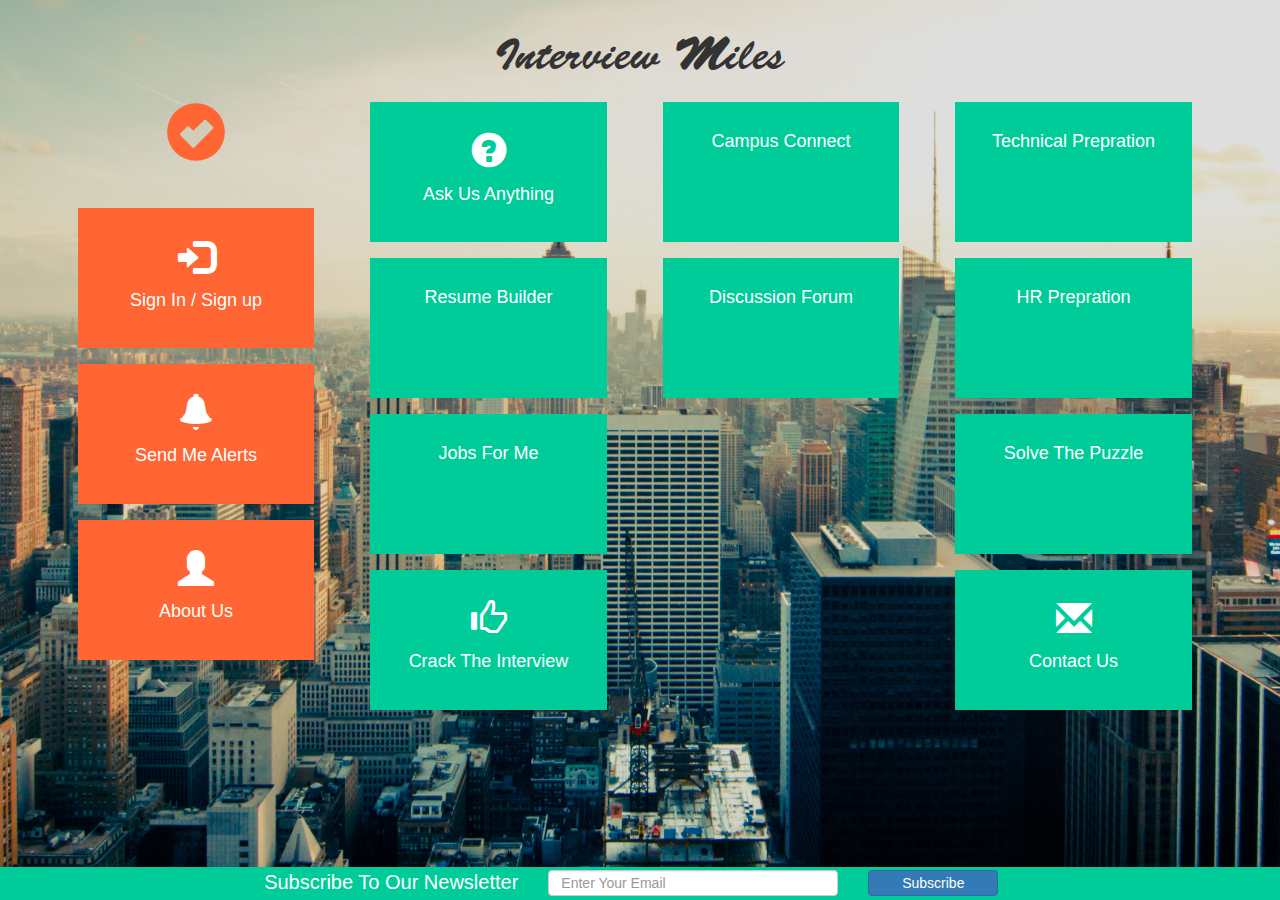
==== index.html @ f39f5734 "Hover Styles Added" ====
<!DOCTYPE html>
<html lang="en">
<head>
  <meta name="viewport" content="width=device-width, initial-scale=1">
  <meta http-equiv="content-type" content="text/html; charset=utf-8">
  <meta http-equiv="content-language" content="en">
  <meta http-equiv="X-UA-Compatible" content="IE=edge">
  <title>Interview Miles</title>
  <meta name="description" content="">
  <meta name="keywords" content="">
  <meta name="copyright" content="">
  <meta name="author" content="">
  <link rel="icon" href="media/images/favicon.ico">
  <!-- HTML5 shim and Respond.js for IE8 support of HTML5 elements and media queries -->
  <!--[if lt IE 9]>
  <script src="https://oss.maxcdn.com/html5shiv/3.7.2/html5shiv.min.js"></script>
  <script src="https://oss.maxcdn.com/respond/1.4.2/respond.min.js"></script>
  <![endif]-->
  <link href="style/interviewMiles.css" rel="stylesheet">
  <link rel="stylesheet" href="style/css/bootstrap.min.css">
  <script src="style/js/jquery.min.js"></script>
  <script src="style/js/bootstrap.min.js"></script>
  <script src="https://use.fonticons.com/1ddea501.js"></script>
</head>
<body>
  <!-- Header | Brand Name -->
  <header>
    <div class="container-fluid text-center">
      <h1 class="bssFont" style="font-size:45px;">
        <b style="font-size:42px;">I</b>nterview <b>M</b>iles
      </h1>
    </div>
  </header>
  <!-- Header | Brand Name | Ends -->

  <!--Body Content -->

  <div class="container">

    <div class="row"  id="parent">
      <div class="col-md-3 col-lg-3 col-sm-12 col-xs-12" >
        <div class="row"  id="parent">

          <div class="col-md-12 col-lg-12 col-sm-12 col-xs-12">
            <div class="transparent_div" class="text-center">
              <center>
                <span class="glyphicon glyphicon-ok-sign" style="color:#FF6633;font-size:60px;"></span>
              </center>
            </div>
          </div>
			<!--Login Zone--->
          <div class="col-md-12 col-lg-12 col-sm-12 col-xs-12 anime" data-toggle="modal" data-target="#loginModal">
            <a href="#" id="link">
              <div class="text-center rapl_box">
                <h1>  <span class="glyphicon glyphicon-log-in" class="anime"></span></h1>
                <h4>Sign In / Sign up</h4>
              </div>
            </a>
          </div>
			<!--Login Zone | ends-->

          <!--Modal For Login/Register Form-->
          <div class="modal fade" id="loginModal" tabindex="-1" role="dialog" aria-labelledby="myModalLabel">
            <div class="modal-dialog" role="document">
              <div class="modal-content">
                <div class="modal-header" style="background:#00CC99;color:#ffffff;border-bottom:0px solid black;font-size:17px;">
                  <button type="button" class="close" data-dismiss="modal" aria-label="Close"><span aria-hidden="true"><span class="glyphicon glyphicon-remove-circle"></span></button>
                  <h4 class="modal-title" id="myModalLabel" style="font-size:19px;"><center>Login</center></h4>
				   <form action="#" method="post">
                  <div class="form-group">
                    <label for="username">Username</label>
                    <div class="input-group">
                      <div class="input-group-addon" style="border:2px solid #FF6633;border-right:0px;">@</div>
                      <input type="text" class="form-control" style="border:2px solid #FF6633;border-left:0px;color:#FF6633;" name="username" id="user_check" autocomplete="off" placeholder="Username"  autofocus required>
                    </div>
                  </div>
                  <div class="form-group">
                    <label for="password">Password</label>
                    <div class="input-group">
                      <div class="input-group-addon" style="border:2px solid #FF6633;border-right:0px;"><span class="glyphicon glyphicon-lock" aria-hidden="true"></span></div>
                      <input type="password" class="form-control" style="border:2px solid #FF6633;border-left:0px;color:#FF6633;" name="password" id="password_check" autocomplete="off" placeholder="Password"  required>
                    </div>
                  </div>
                  <center>
                  <button type="button" class="btn btn-default">Login</button>
					</form><br><br>
					<p class="pull-right" style="font-size:15px;">New User? <a href="" id="link" style="color:#ffffff;" data-toggle="modal"  data-target="#registerModal" data-dismiss="modal" ><b>Register here</b></a></p><br/>
				<hr>
				<h4>Or Login Using</h4>
			
				<h2>
            <a href="#" id="logicofb"><i class="icon icon-facebook-square icon-2x"></i></a>
            <a href="#" id="logicoli"><i class="icon icon-linkedin-square icon-2x"></i></a>
            <a href="#" id="logicogp"><i class="icon icon-google-plus-square icon-2x"></i></a>
			</h2></center>
          
                </div>
                <!--<div class="modal-body">
                ...
              </div>
              <div class="modal-footer">
              <button type="button" class="btn btn-default" data-dismiss="modal">Close</button>
              <button type="button" class="btn btn-primary">Save changes</button>
            </div>-->
          </div>
        </div>
      </div>
      <!--Modal Ends--->
	   <!--Modal For Register Form-->
          <div class="modal fade" id="registerModal" tabindex="-1" role="dialog" aria-labelledby="myModalLabel">
            <div class="modal-dialog" role="document">
              <div class="modal-content">
                <div class="modal-header" style="background:#00CC99;color:#ffffff;border-bottom:0px solid black;font-size:17px;">
                  <button type="button" class="close" data-dismiss="modal" aria-label="Close"><span aria-hidden="true"><span class="glyphicon glyphicon-remove-circle"></span></button>
                  <h4 class="modal-title" id="myModalLabel" style="font-size:19px;"><center>Register On Interview Miles</center></h4>
				  <form action="#" method="post">
				  <div class="form-group">
                    <label for="fullname">Full Name</label>
                    <div class="input-group">
                      <div class="input-group-addon" style="border:2px solid #FF6633;border-right:0px;"><span class="glyphicon glyphicon-user" aria-hidden="true"></span></div>
                      <input type="text" class="form-control" style="border:2px solid #FF6633;border-left:0px;color:#FF6633;" name="fullname" id="fullname_check" autocomplete="off" placeholder="Full Name"  autofocus required>
                    </div>
                  </div>
                  <div class="form-group">
                    <label for="username">Username</label>
                    <div class="input-group">
                      <div class="input-group-addon" style="border:2px solid #FF6633;border-right:0px;">@</div>
                      <input type="text" class="form-control" style="border:2px solid #FF6633;border-left:0px;color:#FF6633;" name="username" id="user_check" autocomplete="off" placeholder="Username">
                    </div>
                  </div>
				  <div class="form-group">
                    <label for="email">Email</label>
                    <div class="input-group">
                      <div class="input-group-addon" style="border:2px solid #FF6633;border-right:0px;"><span class="glyphicon glyphicon-envelope" aria-hidden="true"></span></div>
                      <input type="email" class="form-control" style="border:2px solid #FF6633;border-left:0px;color:#FF6633;" name="email" id="email_check" autocomplete="off" placeholder="email">
                    </div>
                  </div>
				  <div class="form-group">
                    <label for="phone">Phone Number</label>
                    <div class="input-group">
                      <div class="input-group-addon" style="border:2px solid #FF6633;border-right:0px;"><span class="icon icon-phone" aria-hidden="true"></span></div>
                      <input type="text" class="form-control" style="border:2px solid #FF6633;border-left:0px;color:#FF6633;" name="phone" id="phone_check" autocomplete="off" placeholder="Username">
                    </div>
                  </div>
                  <div class="form-group">
                    <label for="password1">New Password</label>
                    <div class="input-group">
                      <div class="input-group-addon" style="border:2px solid #FF6633;border-right:0px;"><span class="glyphicon glyphicon-lock" aria-hidden="true"></span></div>
                      <input type="password" class="form-control" style="border:2px solid #FF6633;border-left:0px;color:#FF6633;" name="passwor1" id="password_check1" autocomplete="off" placeholder="New Password"  required>
                    </div>
                  </div>
				  <div class="form-group">
                    <label for="password2">Repeat New Password</label>
                    <div class="input-group">
                      <div class="input-group-addon" style="border:2px solid #FF6633;border-right:0px;"><span class="glyphicon glyphicon-lock" aria-hidden="true"></span></div>
                      <input type="password" class="form-control" style="border:2px solid #FF6633;border-left:0px;color:#FF6633;" name="password2" id="password_check2" autocomplete="off" placeholder="Reenter Password"  required>
                    </div>
                  </div>
                  <center>
                  <button type="button" class="btn btn-default">Register</button>
					</form><br><br>
					<p class="pull-right" style="font-size:15px;">Already Registered? <a href="" id="link" style="color:#ffffff;" data-toggle="modal" data-target="#loginModal" data-dismiss="modal"><b>Login here</b></a></p><br/>
				<hr>
				<h4>Or Register Using</h4>
			
				<h2>
            <a href="#" id="logicofb"><i class="icon icon-facebook-square icon-2x"></i></a>
            <a href="#" id="logicoli"><i class="icon icon-linkedin-square icon-2x"></i></a>
            <a href="#" id="logicogp"><i class="icon icon-google-plus-square icon-2x"></i></a>
			</h2></center>
          
                </div>
                <!--<div class="modal-body">
                ...
              </div>
              <div class="modal-footer">
              <button type="button" class="btn btn-default" data-dismiss="modal">Close</button>
              <button type="button" class="btn btn-primary">Save changes</button>
            </div>-->
          </div>
        </div>
      </div>
      <!--Modal Ends--->

      <div class="col-md-12 col-lg-12 col-sm-12 col-xs-12 anime">
        <a href="#" id="link">
          <div class="text-center rapl_box dataHolder">
            <h1>  <span class="glyphicon glyphicon-bell"></span></h1>
            <h4>Send Me Alerts</h4>
			<div class="show">
			Description About Send Me Alerts Here
			</div>
          </div>
        </a>
      </div>


      <div class="col-md-12 col-lg-12 col-sm-12 col-xs-12">
        <a href="#"  id="link">
          <div class="text-center rapl_box anime dataHolder">
            <h1>  <span class="glyphicon glyphicon-user"></span></h1>
            <h4>About Us</h4>
			<div class="show">
				Details Here
			</div>
          </div>
        </a>
      </div>

    </div>
  </div>


  <div class="col-md-3 col-lg-3 col-sm-12 col-xs-12">
    <div class="row"  id="parent">
      <div class="col-md-12 col-lg-12 col-sm-12 col-xs-12 anime">
        <a href="#" id="link">
          <div class="text-center rapl_box_new dataHolder">
            <h1>  <span class="glyphicon glyphicon-question-sign"></span></h1>
            <h4>Ask Us Anything</h4>
			<div class="show">Details here</div>
          </div>
        </a>
      </div>

      <div class="col-md-12 col-lg-12 col-sm-12 col-xs-12">
        <a href="#" id="link">
          <div class="text-center rapl_box_new anime dataHolder">
            <h1>  <span class="icon icon-newspaper-o"></span></h1>
            <h4>Resume Builder</h4>
						<div class="show">Details here</div>

          </div>
        </a>
      </div>
      <div class="col-md-12 col-lg-12 col-sm-12 col-xs-12 anime">
        <a href="#" id="link">
          <div class="text-center rapl_box_new dataHolder">
            <h1>  <span class="icon icon-lightbulb-o"></span></h1>
            <h4>Jobs For Me</h4>
						<div class="show">Details here</div>

          </div>
        </a>
      </div>
      <div class="col-md-12 col-lg-12 col-sm-12 col-xs-12 anime">
        <a href="#" id="link">
          <div class="text-center rapl_box_new dataHolder">
            <h1>  <span class="glyphicon glyphicon-thumbs-up"></span></h1>
            <h4>Crack The Interview</h4>
						<div class="show">Details here</div>

          </div>
        </a>
      </div>

    </div>

  </div>
  <div class="col-md-3 col-lg-3 col-sm-12 col-xs-12">
    <div class="row"  id="parent">
      <div class="col-md-12 col-lg-12 col-sm-12 col-xs-12">
        <a href="#" id="link">
          <div class="text-center rapl_box_new anime dataHolder">
            <h1>  <span class="icon icon-university"></span></h1>
            <h4>Campus Connect</h4>
						<div class="show">Details here</div>

          </div>
        </a>
      </div>

      <div class="col-md-12 col-lg-12 col-sm-12 col-xs-12">
        <a href="#" id="link">
          <div class="text-center rapl_box_new anime dataHolder">
            <h1>  <span class="icon icon-users"></span></h1>
            <h4>Discussion Forum</h4>
						<div class="show">Details here</div>

          </div>
        </a>
      </div>


    </div>

  </div>
  <div class="col-md-3 col-lg-3 col-sm-12 col-xs-12">
    <div class="row"  id="parent">
      <div class="col-md-12 col-lg-12 col-sm-12 col-xs-12">
        <a href="#" id="link">
          <div class="text-center rapl_box_new anime dataHolder">
            <h1>  <span class="icon icon-info"></span></h1>
            <h4>Technical Prepration</h4>
						<div class="show">Details here</div>

          </div>
        </a>
      </div>

      <div class="col-md-12 col-lg-12 col-sm-12 col-xs-12">
        <a href="#" id="link">
          <div class="text-center rapl_box_new anime dataHolder">
            <h1>  <span class="icon icon-info-circle"></span></h1>
            <h4>HR Prepration</h4>
						<div class="show">Details here</div>

          </div>
        </a>
      </div>
      <div class="col-md-12 col-lg-12 col-sm-12 col-xs-12">
        <a href="#" id="link">
          <div class="text-center rapl_box_new anime dataHolder">
            <h1>  <span class="icon icon-puzzle-piece"></span></h1>
            <h4>Solve The Puzzle</h4>
						<div class="show">Details here</div>

          </div>
        </a>
      </div>
      <div class="col-md-12 col-lg-12 col-sm-12 col-xs-12">
        <a href="#" id="link">
          <div class="text-center rapl_box_new anime dataHolder">
            <h1>  <span class="glyphicon glyphicon-envelope"></span></h1>
            <h4>Contact Us</h4>
						<div class="show">Details here</div>

          </div>
        </a>
      </div>

    </div>


  </div>
</div>
</div>

<!--Body Content | Ends -->

<!--Footer Content -->
<footer>





</footer>
<!--Footer Content | Ends -->

<!-- Newsletter Subscription Zone-->
<nav class="navbar navbar-fixed-bottom hidden-xs hidden-sm" style="color:#ffffff;height:33px;min-height:33px;background:#00CC99;">
  <div class="container-fluid" >
    <div class="row">
      <div class="col-lg-2 col-md-2"></div>
      <div class="col-lg-3 col-md-3 text-right" style="font-size:20px;">Subscribe To Our Newsletter</div>
      <div class="col-lg-3 col-md-3 text-left">
        <form action="#" method="post">
          <input type="email" id="email_subscribe" style="height:26px;margin-top:2px;" name="email_subscribe" class="form-control" placeholder="Enter Your Email" required>

        </div>
        <div class="col-lg-3 col-md-3">
          <input class="btn btn-primary" style="height:26px;width:130px;padding:2px 5px 5px 5px;margin-top:2px;" type="submit" id="" value="Subscribe">
        </form>
		    
      </div>
            <a href="#" id="logicogp" class="pull-right" style="margin-left:5px;margin-right:15px;"><i class="icon icon-google-plus-square icon-2x"></i></a>
			<a href="#" id="logicoli" class="pull-right" style="margin-left:5px;margin-right:5px;"><i class="icon icon-linkedin-square icon-2x"></i></a>
			<a href="#" id="logicofb" class="pull-right" style="margin-left:5px;margin-right:5px;"><i class="icon icon-facebook-square icon-2x"></i></a>



    </div>
	
  </div>
</nav>

<!--Newsletter Subscription Zone|  Ends-->


</body>
</html>
---- style/interviewMiles.css ----
body {
  padding-top: 15px;
  background: url('../media/images/bg.jpg') no-repeat center center fixed;
  -webkit-background-size: cover;
  -moz-background-size: cover;
  -o-background-size: cover;
  background-size: cover;
  font-family:calibri;
}
#parent > div{
  -webkit-transition:0.5s;
  transition:0.5s;
}

/* fade ALL out on parent hover */
#parent:hover > div{
  opacity:0.6;
}

/* fade ONE in on hover */
#parent > div:hover{
   opacity:1;
}
.transparent_div
{
  background:transparent;
  width:90%;
  height:90px;
  margin:3%;
}
@font-face {
    font-family: "BrushScriptStd";
	src: url('BrushScriptStd.eot');
    src: url('BrushScriptStd.eot?#iefix')
             format('embedded-opentype'),
         url('BrushScriptStd.woff') format('woff'),
         url('BrushScriptStd.ttf') format('truetype');
}
.bssFont {
    font-family: "BrushScriptStd", Verdana, Tahoma;
}

.rapl_box{
  padding:10px 0px 0px 0px;
  background:#FF6633;
  width:90%;
  height:140px;
  margin:3%;
  color:#ffffff;
  
}
.rapl_box_new{
  padding:10px 0px 0px 0px;
  background:#00CC99;
  width:90%;
  height:140px;
  margin:3%;
  color:#ffffff;

}
#link{
  text-decoration:none;
}
.anime span
{
	-webkit-transition-timing-function: ease-in;
	-webkit-transition: width 1s, height 1s, -webkit-transform 2s; /* Safari */
    transition: width 1s, height 1s, transform 1s;
	-webkit-transition-duration: 3s;
	-moz-transition-duration: 3s;	/* Safari */
    transition-duration: 3s;
	transition: font 0.6s ease
}
.anime:hover span{
	
	font-size:40px;
}
#logicofb{
color:#ffffff;
}
					#logicofb:hover{
					color:#3a5795;
					}
					#logicoli{
					color:#ffffff;
					}
					#logicoli:hover{
					color:#007bb6;
					}
					#logicogp{
					color:#ffffff;
					}
					#logicogp:hover{
					color:#dd4b39;
					}
					
.dataHolder
{
  position:relative;
  overflow: hidden;

}
.show
{
    position: absolute;
    top: 100%;
    height:100%;
    width:100%;
    color:#000;
    text-indent:5px;
    background:rgba(255,255,255,.5);
    transition: all 0.5s ease;
}

.dataHolder:hover > .show{
    top: 0%;
}
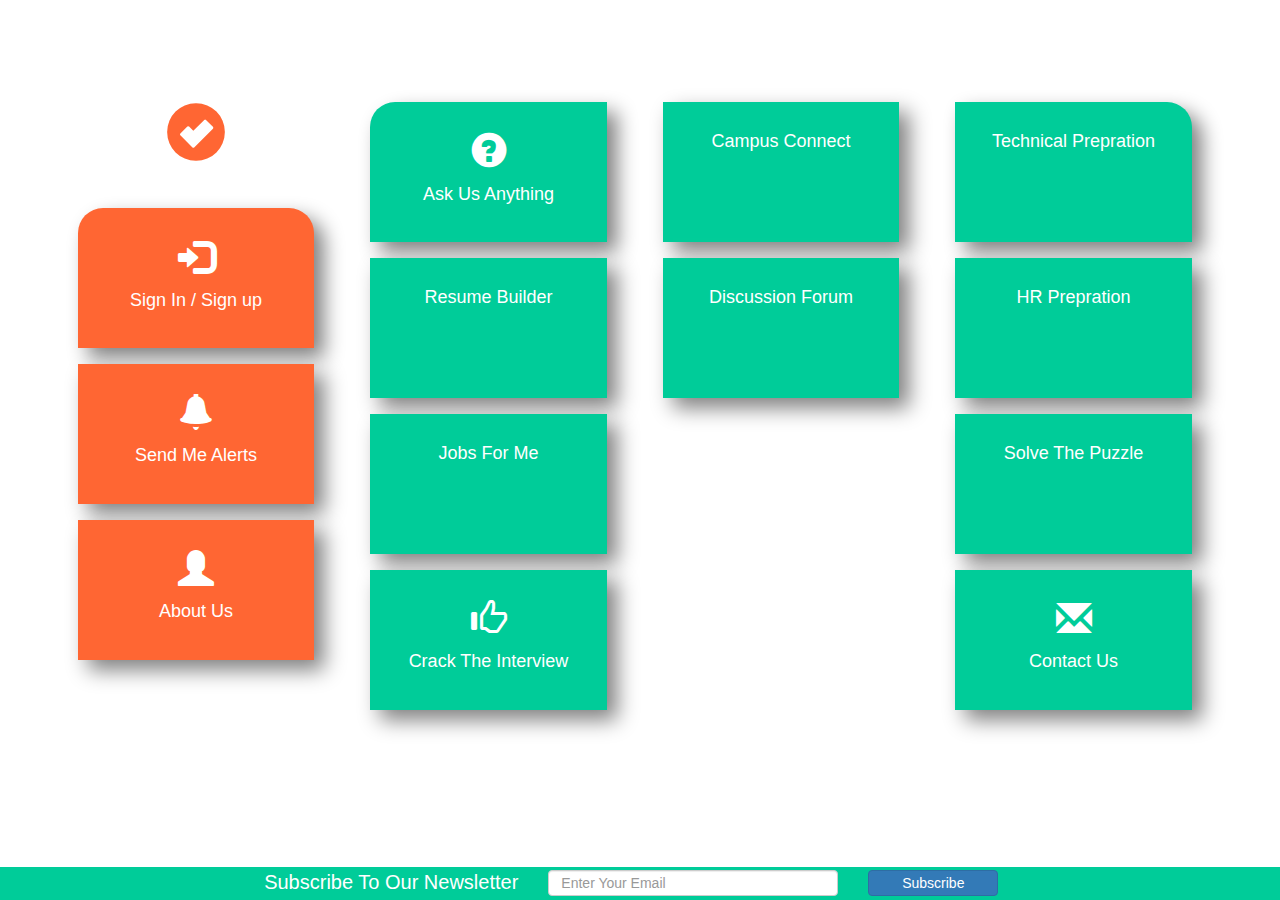
==== commit e26b85c6: "Hover Enlarge Effect Added And Shading And Curves Made" ====
--- a/index.html
+++ b/index.html
@@ -26,8 +26,8 @@
   <!-- Header | Brand Name -->
   <header>
     <div class="container-fluid text-center">
-      <h1 class="bssFont" style="font-size:45px;">
-        <b style="font-size:42px;">I</b>nterview <b>M</b>iles
+      <h1 class="bssFont" style="font-size:45px;color:#ffffff;">
+        <b style="font-size:45px;">I</b>nterview <b>M</b>iles
       </h1>
     </div>
   </header>
@@ -48,16 +48,16 @@
               </center>
             </div>
           </div>
-			<!--Login Zone--->
+          <!--Login Zone--->
           <div class="col-md-12 col-lg-12 col-sm-12 col-xs-12 anime" data-toggle="modal" data-target="#loginModal">
             <a href="#" id="link">
-              <div class="text-center rapl_box">
+              <div class="text-center rapl_box" style="border-top-left-radius:25px;border-top-right-radius:25px;">
                 <h1>  <span class="glyphicon glyphicon-log-in" class="anime"></span></h1>
                 <h4>Sign In / Sign up</h4>
               </div>
             </a>
           </div>
-			<!--Login Zone | ends-->
+          <!--Login Zone | ends-->
 
           <!--Modal For Login/Register Form-->
           <div class="modal fade" id="loginModal" tabindex="-1" role="dialog" aria-labelledby="myModalLabel">
@@ -66,34 +66,109 @@
                 <div class="modal-header" style="background:#00CC99;color:#ffffff;border-bottom:0px solid black;font-size:17px;">
                   <button type="button" class="close" data-dismiss="modal" aria-label="Close"><span aria-hidden="true"><span class="glyphicon glyphicon-remove-circle"></span></button>
                   <h4 class="modal-title" id="myModalLabel" style="font-size:19px;"><center>Login</center></h4>
-				   <form action="#" method="post">
+                  <form action="#" method="post">
+                    <div class="form-group">
+                      <label for="username">Username</label>
+                      <div class="input-group">
+                        <div class="input-group-addon" style="border:2px solid #FF6633;border-right:0px;">@</div>
+                           <input type="text" class="form-control" style="border:2px solid #FF6633;border-left:0px;color:#FF6633;" name="username" id="user_check" autocomplete="off" placeholder="Username"  autofocus required>
+                      </div>
+                    </div>
+                    <div class="form-group">
+                      <label for="password">Password</label>
+                      <div class="input-group">
+                        <div class="input-group-addon" style="border:2px solid #FF6633;border-right:0px;"><span class="glyphicon glyphicon-lock" aria-hidden="true"></span></div>
+                        <input type="password" class="form-control" style="border:2px solid #FF6633;border-left:0px;color:#FF6633;" name="password" id="password_check" autocomplete="off" placeholder="Password"  required>
+                      </div>
+                    </div>
+                    <center>
+                      <button type="button" class="btn btn-default">Login</button>
+                    </form><br><br>
+                    <p class="pull-right" style="font-size:15px;">New User? <a href="" id="link" style="color:#ffffff;" data-toggle="modal"  data-target="#registerModal" data-dismiss="modal" ><b>Register here</b></a></p><br/>
+                    <hr>
+                    <h4>Or Login Using</h4>
+
+                    <h2>
+                      <a href="#" id="logicofb"><i class="icon icon-facebook-square icon-2x"></i></a>
+                      <a href="#" id="logicoli"><i class="icon icon-linkedin-square icon-2x"></i></a>
+                      <a href="#" id="logicogp"><i class="icon icon-google-plus-square icon-2x"></i></a>
+                    </h2></center>
+
+                  </div>
+                  <!--<div class="modal-body">
+                  ...
+                </div>
+                <div class="modal-footer">
+                <button type="button" class="btn btn-default" data-dismiss="modal">Close</button>
+                <button type="button" class="btn btn-primary">Save changes</button>
+              </div>-->
+            </div>
+          </div>
+        </div>
+        <!--Modal Ends--->
+        <!--Modal For Register Form-->
+        <div class="modal fade" id="registerModal" tabindex="-1" role="dialog" aria-labelledby="myModalLabel">
+          <div class="modal-dialog" role="document">
+            <div class="modal-content">
+              <div class="modal-header" style="background:#00CC99;color:#ffffff;border-bottom:0px solid black;font-size:17px;">
+                <button type="button" class="close" data-dismiss="modal" aria-label="Close"><span aria-hidden="true"><span class="glyphicon glyphicon-remove-circle"></span></button>
+                <h4 class="modal-title" id="myModalLabel" style="font-size:19px;"><center>Register On Interview Miles</center></h4>
+                <form action="#" method="post">
+                  <div class="form-group">
+                    <label for="fullname">Full Name</label>
+                    <div class="input-group">
+                      <div class="input-group-addon" style="border:2px solid #FF6633;border-right:0px;"><span class="glyphicon glyphicon-user" aria-hidden="true"></span></div>
+                      <input type="text" class="form-control" style="border:2px solid #FF6633;border-left:0px;color:#FF6633;" name="fullname" id="fullname_check" autocomplete="off" placeholder="Full Name"  autofocus required>
+                    </div>
+                  </div>
                   <div class="form-group">
                     <label for="username">Username</label>
                     <div class="input-group">
                       <div class="input-group-addon" style="border:2px solid #FF6633;border-right:0px;">@</div>
-                      <input type="text" class="form-control" style="border:2px solid #FF6633;border-left:0px;color:#FF6633;" name="username" id="user_check" autocomplete="off" placeholder="Username"  autofocus required>
-                    </div>
-                  </div>
-                  <div class="form-group">
-                    <label for="password">Password</label>
+                      <input type="text" class="form-control" style="border:2px solid #FF6633;border-left:0px;color:#FF6633;" name="username" id="user_check" autocomplete="off" placeholder="Username">
+                    </div>
+                  </div>
+                  <div class="form-group">
+                    <label for="email">Email</label>
+                    <div class="input-group">
+                      <div class="input-group-addon" style="border:2px solid #FF6633;border-right:0px;"><span class="glyphicon glyphicon-envelope" aria-hidden="true"></span></div>
+                      <input type="email" class="form-control" style="border:2px solid #FF6633;border-left:0px;color:#FF6633;" name="email" id="email_check" autocomplete="off" placeholder="email">
+                    </div>
+                  </div>
+                  <div class="form-group">
+                    <label for="phone">Phone Number</label>
+                    <div class="input-group">
+                      <div class="input-group-addon" style="border:2px solid #FF6633;border-right:0px;"><span class="icon icon-phone" aria-hidden="true"></span></div>
+                      <input type="text" class="form-control" style="border:2px solid #FF6633;border-left:0px;color:#FF6633;" name="phone" id="phone_check" autocomplete="off" placeholder="Username">
+                    </div>
+                  </div>
+                  <div class="form-group">
+                    <label for="password1">New Password</label>
                     <div class="input-group">
                       <div class="input-group-addon" style="border:2px solid #FF6633;border-right:0px;"><span class="glyphicon glyphicon-lock" aria-hidden="true"></span></div>
-                      <input type="password" class="form-control" style="border:2px solid #FF6633;border-left:0px;color:#FF6633;" name="password" id="password_check" autocomplete="off" placeholder="Password"  required>
+                      <input type="password" class="form-control" style="border:2px solid #FF6633;border-left:0px;color:#FF6633;" name="passwor1" id="password_check1" autocomplete="off" placeholder="New Password"  required>
+                    </div>
+                  </div>
+                  <div class="form-group">
+                    <label for="password2">Repeat New Password</label>
+                    <div class="input-group">
+                      <div class="input-group-addon" style="border:2px solid #FF6633;border-right:0px;"><span class="glyphicon glyphicon-lock" aria-hidden="true"></span></div>
+                      <input type="password" class="form-control" style="border:2px solid #FF6633;border-left:0px;color:#FF6633;" name="password2" id="password_check2" autocomplete="off" placeholder="Reenter Password"  required>
                     </div>
                   </div>
                   <center>
-                  <button type="button" class="btn btn-default">Login</button>
-					</form><br><br>
-					<p class="pull-right" style="font-size:15px;">New User? <a href="" id="link" style="color:#ffffff;" data-toggle="modal"  data-target="#registerModal" data-dismiss="modal" ><b>Register here</b></a></p><br/>
-				<hr>
-				<h4>Or Login Using</h4>
-			
-				<h2>
-            <a href="#" id="logicofb"><i class="icon icon-facebook-square icon-2x"></i></a>
-            <a href="#" id="logicoli"><i class="icon icon-linkedin-square icon-2x"></i></a>
-            <a href="#" id="logicogp"><i class="icon icon-google-plus-square icon-2x"></i></a>
-			</h2></center>
-          
+                    <button type="button" class="btn btn-default">Register</button>
+                  </form><br><br>
+                  <p class="pull-right" style="font-size:15px;">Already Registered? <a href="" id="link" style="color:#ffffff;" data-toggle="modal" data-target="#loginModal" data-dismiss="modal"><b>Login here</b></a></p><br/>
+                  <hr>
+                  <h4>Or Register Using</h4>
+
+                  <h2>
+                    <a href="#" id="logicofb"><i class="icon icon-facebook-square icon-2x"></i></a>
+                    <a href="#" id="logicoli"><i class="icon icon-linkedin-square icon-2x"></i></a>
+                    <a href="#" id="logicogp"><i class="icon icon-google-plus-square icon-2x"></i></a>
+                  </h2></center>
+
                 </div>
                 <!--<div class="modal-body">
                 ...
@@ -106,90 +181,13 @@
         </div>
       </div>
       <!--Modal Ends--->
-	   <!--Modal For Register Form-->
-          <div class="modal fade" id="registerModal" tabindex="-1" role="dialog" aria-labelledby="myModalLabel">
-            <div class="modal-dialog" role="document">
-              <div class="modal-content">
-                <div class="modal-header" style="background:#00CC99;color:#ffffff;border-bottom:0px solid black;font-size:17px;">
-                  <button type="button" class="close" data-dismiss="modal" aria-label="Close"><span aria-hidden="true"><span class="glyphicon glyphicon-remove-circle"></span></button>
-                  <h4 class="modal-title" id="myModalLabel" style="font-size:19px;"><center>Register On Interview Miles</center></h4>
-				  <form action="#" method="post">
-				  <div class="form-group">
-                    <label for="fullname">Full Name</label>
-                    <div class="input-group">
-                      <div class="input-group-addon" style="border:2px solid #FF6633;border-right:0px;"><span class="glyphicon glyphicon-user" aria-hidden="true"></span></div>
-                      <input type="text" class="form-control" style="border:2px solid #FF6633;border-left:0px;color:#FF6633;" name="fullname" id="fullname_check" autocomplete="off" placeholder="Full Name"  autofocus required>
-                    </div>
-                  </div>
-                  <div class="form-group">
-                    <label for="username">Username</label>
-                    <div class="input-group">
-                      <div class="input-group-addon" style="border:2px solid #FF6633;border-right:0px;">@</div>
-                      <input type="text" class="form-control" style="border:2px solid #FF6633;border-left:0px;color:#FF6633;" name="username" id="user_check" autocomplete="off" placeholder="Username">
-                    </div>
-                  </div>
-				  <div class="form-group">
-                    <label for="email">Email</label>
-                    <div class="input-group">
-                      <div class="input-group-addon" style="border:2px solid #FF6633;border-right:0px;"><span class="glyphicon glyphicon-envelope" aria-hidden="true"></span></div>
-                      <input type="email" class="form-control" style="border:2px solid #FF6633;border-left:0px;color:#FF6633;" name="email" id="email_check" autocomplete="off" placeholder="email">
-                    </div>
-                  </div>
-				  <div class="form-group">
-                    <label for="phone">Phone Number</label>
-                    <div class="input-group">
-                      <div class="input-group-addon" style="border:2px solid #FF6633;border-right:0px;"><span class="icon icon-phone" aria-hidden="true"></span></div>
-                      <input type="text" class="form-control" style="border:2px solid #FF6633;border-left:0px;color:#FF6633;" name="phone" id="phone_check" autocomplete="off" placeholder="Username">
-                    </div>
-                  </div>
-                  <div class="form-group">
-                    <label for="password1">New Password</label>
-                    <div class="input-group">
-                      <div class="input-group-addon" style="border:2px solid #FF6633;border-right:0px;"><span class="glyphicon glyphicon-lock" aria-hidden="true"></span></div>
-                      <input type="password" class="form-control" style="border:2px solid #FF6633;border-left:0px;color:#FF6633;" name="passwor1" id="password_check1" autocomplete="off" placeholder="New Password"  required>
-                    </div>
-                  </div>
-				  <div class="form-group">
-                    <label for="password2">Repeat New Password</label>
-                    <div class="input-group">
-                      <div class="input-group-addon" style="border:2px solid #FF6633;border-right:0px;"><span class="glyphicon glyphicon-lock" aria-hidden="true"></span></div>
-                      <input type="password" class="form-control" style="border:2px solid #FF6633;border-left:0px;color:#FF6633;" name="password2" id="password_check2" autocomplete="off" placeholder="Reenter Password"  required>
-                    </div>
-                  </div>
-                  <center>
-                  <button type="button" class="btn btn-default">Register</button>
-					</form><br><br>
-					<p class="pull-right" style="font-size:15px;">Already Registered? <a href="" id="link" style="color:#ffffff;" data-toggle="modal" data-target="#loginModal" data-dismiss="modal"><b>Login here</b></a></p><br/>
-				<hr>
-				<h4>Or Register Using</h4>
-			
-				<h2>
-            <a href="#" id="logicofb"><i class="icon icon-facebook-square icon-2x"></i></a>
-            <a href="#" id="logicoli"><i class="icon icon-linkedin-square icon-2x"></i></a>
-            <a href="#" id="logicogp"><i class="icon icon-google-plus-square icon-2x"></i></a>
-			</h2></center>
-          
-                </div>
-                <!--<div class="modal-body">
-                ...
-              </div>
-              <div class="modal-footer">
-              <button type="button" class="btn btn-default" data-dismiss="modal">Close</button>
-              <button type="button" class="btn btn-primary">Save changes</button>
-            </div>-->
-          </div>
-        </div>
-      </div>
-      <!--Modal Ends--->
 
       <div class="col-md-12 col-lg-12 col-sm-12 col-xs-12 anime">
         <a href="#" id="link">
           <div class="text-center rapl_box dataHolder">
             <h1>  <span class="glyphicon glyphicon-bell"></span></h1>
             <h4>Send Me Alerts</h4>
-			<div class="show">
-			Description About Send Me Alerts Here
-			</div>
+
           </div>
         </a>
       </div>
@@ -200,9 +198,7 @@
           <div class="text-center rapl_box anime dataHolder">
             <h1>  <span class="glyphicon glyphicon-user"></span></h1>
             <h4>About Us</h4>
-			<div class="show">
-				Details Here
-			</div>
+
           </div>
         </a>
       </div>
@@ -213,12 +209,13 @@
 
   <div class="col-md-3 col-lg-3 col-sm-12 col-xs-12">
     <div class="row"  id="parent">
-      <div class="col-md-12 col-lg-12 col-sm-12 col-xs-12 anime">
-        <a href="#" id="link">
-          <div class="text-center rapl_box_new dataHolder">
+    
+	 <div class="col-md-12 col-lg-12 col-sm-12 col-xs-12 anime">
+        <a href="#" id="link">
+          <div class="text-center rapl_box_new dataHolder"  style="border-top-left-radius:25px;">
             <h1>  <span class="glyphicon glyphicon-question-sign"></span></h1>
             <h4>Ask Us Anything</h4>
-			<div class="show">Details here</div>
+            <div class="show">Stuck with a question? Send it in and we will help you out!</div>
           </div>
         </a>
       </div>
@@ -228,7 +225,7 @@
           <div class="text-center rapl_box_new anime dataHolder">
             <h1>  <span class="icon icon-newspaper-o"></span></h1>
             <h4>Resume Builder</h4>
-						<div class="show">Details here</div>
+            <div class="show">Build you resume on our site choosing form a range of templates and share it with a permanent link</div>
 
           </div>
         </a>
@@ -238,7 +235,7 @@
           <div class="text-center rapl_box_new dataHolder">
             <h1>  <span class="icon icon-lightbulb-o"></span></h1>
             <h4>Jobs For Me</h4>
-						<div class="show">Details here</div>
+            <div class="show">Looking to change jobs? Get information on openings and walk in interviews</div>
 
           </div>
         </a>
@@ -248,7 +245,7 @@
           <div class="text-center rapl_box_new dataHolder">
             <h1>  <span class="glyphicon glyphicon-thumbs-up"></span></h1>
             <h4>Crack The Interview</h4>
-						<div class="show">Details here</div>
+            <div class="show">Solve questions from our huge database. Filter them out from topics, difficulty and more. Know your strong and weak areas using the stats!</div>
 
           </div>
         </a>
@@ -264,7 +261,7 @@
           <div class="text-center rapl_box_new anime dataHolder">
             <h1>  <span class="icon icon-university"></span></h1>
             <h4>Campus Connect</h4>
-						<div class="show">Details here</div>
+            <div class="show">Want to know about what questions a company coming to your campus asked in campuses they visited before yours? Use this platform to get all that, and more!</div>
 
           </div>
         </a>
@@ -275,7 +272,7 @@
           <div class="text-center rapl_box_new anime dataHolder">
             <h1>  <span class="icon icon-users"></span></h1>
             <h4>Discussion Forum</h4>
-						<div class="show">Details here</div>
+            <div class="show">An online community with which you can discuss you questions and doubts.</div>
 
           </div>
         </a>
@@ -289,10 +286,10 @@
     <div class="row"  id="parent">
       <div class="col-md-12 col-lg-12 col-sm-12 col-xs-12">
         <a href="#" id="link">
-          <div class="text-center rapl_box_new anime dataHolder">
+          <div class="text-center rapl_box_new anime dataHolder" style="border-top-right-radius:25px;">
             <h1>  <span class="icon icon-info"></span></h1>
             <h4>Technical Prepration</h4>
-						<div class="show">Details here</div>
+            <div class="show">Solve Various Technical Questions Here.</div>
 
           </div>
         </a>
@@ -303,7 +300,7 @@
           <div class="text-center rapl_box_new anime dataHolder">
             <h1>  <span class="icon icon-info-circle"></span></h1>
             <h4>HR Prepration</h4>
-						<div class="show">Details here</div>
+            <div class="show">Puzzled by HR questions? Let is show you the best approach to answer them.</div>
 
           </div>
         </a>
@@ -313,7 +310,7 @@
           <div class="text-center rapl_box_new anime dataHolder">
             <h1>  <span class="icon icon-puzzle-piece"></span></h1>
             <h4>Solve The Puzzle</h4>
-						<div class="show">Details here</div>
+            <div class="show">Everybody likes a good puzzle. We have chosen the best ones for you to solve. Get them all here!</div>
 
           </div>
         </a>
@@ -323,7 +320,7 @@
           <div class="text-center rapl_box_new anime dataHolder">
             <h1>  <span class="glyphicon glyphicon-envelope"></span></h1>
             <h4>Contact Us</h4>
-						<div class="show">Details here</div>
+            <!--<div class="show">Details here</div>-->
 
           </div>
         </a>
@@ -362,16 +359,16 @@
         <div class="col-lg-3 col-md-3">
           <input class="btn btn-primary" style="height:26px;width:130px;padding:2px 5px 5px 5px;margin-top:2px;" type="submit" id="" value="Subscribe">
         </form>
-		    
-      </div>
-            <a href="#" id="logicogp" class="pull-right" style="margin-left:5px;margin-right:15px;"><i class="icon icon-google-plus-square icon-2x"></i></a>
-			<a href="#" id="logicoli" class="pull-right" style="margin-left:5px;margin-right:5px;"><i class="icon icon-linkedin-square icon-2x"></i></a>
-			<a href="#" id="logicofb" class="pull-right" style="margin-left:5px;margin-right:5px;"><i class="icon icon-facebook-square icon-2x"></i></a>
-
-
-
-    </div>
-	
+
+      </div>
+      <a href="#" id="logicogp" class="pull-right" style="margin-left:5px;margin-right:15px;"><i class="icon icon-google-plus-square icon-2x"></i></a>
+      <a href="#" id="logicoli" class="pull-right" style="margin-left:5px;margin-right:5px;"><i class="icon icon-linkedin-square icon-2x"></i></a>
+      <a href="#" id="logicofb" class="pull-right" style="margin-left:5px;margin-right:5px;"><i class="icon icon-facebook-square icon-2x"></i></a>
+
+
+
+    </div>
+
   </div>
 </nav>
 
--- a/style/interviewMiles.css
+++ b/style/interviewMiles.css
@@ -1,6 +1,6 @@
 body {
   padding-top: 15px;
-  background: url('../media/images/bg.jpg') no-repeat center center fixed;
+  background: url('../media/images/background.jpg') no-repeat center center fixed;
   -webkit-background-size: cover;
   -moz-background-size: cover;
   -o-background-size: cover;
@@ -19,7 +19,7 @@
 
 /* fade ONE in on hover */
 #parent > div:hover{
-   opacity:1;
+  opacity:1;
 }
 .transparent_div
 {
@@ -29,15 +29,15 @@
   margin:3%;
 }
 @font-face {
-    font-family: "BrushScriptStd";
-	src: url('BrushScriptStd.eot');
-    src: url('BrushScriptStd.eot?#iefix')
-             format('embedded-opentype'),
-         url('BrushScriptStd.woff') format('woff'),
-         url('BrushScriptStd.ttf') format('truetype');
+  font-family: "BrushScriptStd";
+  src: url('BrushScriptStd.eot');
+  src: url('BrushScriptStd.eot?#iefix')
+  format('embedded-opentype'),
+  url('BrushScriptStd.woff') format('woff'),
+  url('BrushScriptStd.ttf') format('truetype');
 }
 .bssFont {
-    font-family: "BrushScriptStd", Verdana, Tahoma;
+  font-family: "BrushScriptStd", Verdana, Tahoma;
 }
 
 .rapl_box{
@@ -47,7 +47,20 @@
   height:140px;
   margin:3%;
   color:#ffffff;
-  
+  box-shadow: 10px 10px 20px grey;
+  -webkit-transition: all 1s ease;
+  -moz-transition: all 1s ease;
+  -o-transition: all 1s ease;
+  -ms-transition: all 1s ease;
+  transition: all 1s ease;
+
+}
+.rapl_box:hover{
+	-webkit-transform: scale(1.2);
+    -moz-transform: scale(1.2);
+    -ms-transform: scale(1.2);
+    -o-transform: scale(1.2);
+    transform: scale(1.2);
 }
 .rapl_box_new{
   padding:10px 0px 0px 0px;
@@ -56,44 +69,56 @@
   height:140px;
   margin:3%;
   color:#ffffff;
-
+  box-shadow: 10px 10px 20px grey;
+  -webkit-transition: all 1s ease;
+  -moz-transition: all 1s ease;
+  -o-transition: all 1s ease;
+  -ms-transition: all 1s ease;
+  transition: all 1s ease;
+}
+.rapl_box_new:hover{
+	-webkit-transform: scale(1.2);
+    -moz-transform: scale(1.2);
+    -ms-transform: scale(1.2);
+    -o-transform: scale(1.2);
+    transform: scale(1.2);
 }
 #link{
   text-decoration:none;
 }
 .anime span
 {
-	-webkit-transition-timing-function: ease-in;
-	-webkit-transition: width 1s, height 1s, -webkit-transform 2s; /* Safari */
-    transition: width 1s, height 1s, transform 1s;
-	-webkit-transition-duration: 3s;
-	-moz-transition-duration: 3s;	/* Safari */
-    transition-duration: 3s;
-	transition: font 0.6s ease
+  -webkit-transition-timing-function: ease-in;
+  -webkit-transition: width 1s, height 1s, -webkit-transform 2s; /* Safari */
+  transition: width 1s, height 1s, transform 1s;
+  -webkit-transition-duration: 3s;
+  -moz-transition-duration: 3s;	/* Safari */
+  transition-duration: 3s;
+  transition: font 0.6s ease
 }
 .anime:hover span{
-	
-	font-size:40px;
+
+  font-size:54px;
 }
 #logicofb{
-color:#ffffff;
+  color:#ffffff;
 }
-					#logicofb:hover{
-					color:#3a5795;
-					}
-					#logicoli{
-					color:#ffffff;
-					}
-					#logicoli:hover{
-					color:#007bb6;
-					}
-					#logicogp{
-					color:#ffffff;
-					}
-					#logicogp:hover{
-					color:#dd4b39;
-					}
-					
+#logicofb:hover{
+  color:#3a5795;
+}
+#logicoli{
+  color:#ffffff;
+}
+#logicoli:hover{
+  color:#007bb6;
+}
+#logicogp{
+  color:#ffffff;
+}
+#logicogp:hover{
+  color:#dd4b39;
+}
+
 .dataHolder
 {
   position:relative;
@@ -102,16 +127,23 @@
 }
 .show
 {
-    position: absolute;
-    top: 100%;
-    height:100%;
-    width:100%;
-    color:#000;
-    text-indent:5px;
-    background:rgba(255,255,255,.5);
-    transition: all 0.5s ease;
+  position: absolute;
+  top: 100%;
+  height:100%;
+  width:100%;
+  color:#000;
+  text-indent:5px;
+  background:rgba(255,255,255,.7);
+  transition: all 1.5s ease;
+  padding: 5% 5% 5% 5%;
+  font-family:calibri;
+  font-size:150%;
+  text-shadow: 0px 0px 3px #00CC99;
 }
 
 .dataHolder:hover > .show{
-    top: 0%;
-}+  top: 0%;
+}
+#abc:hover{
+  
+}
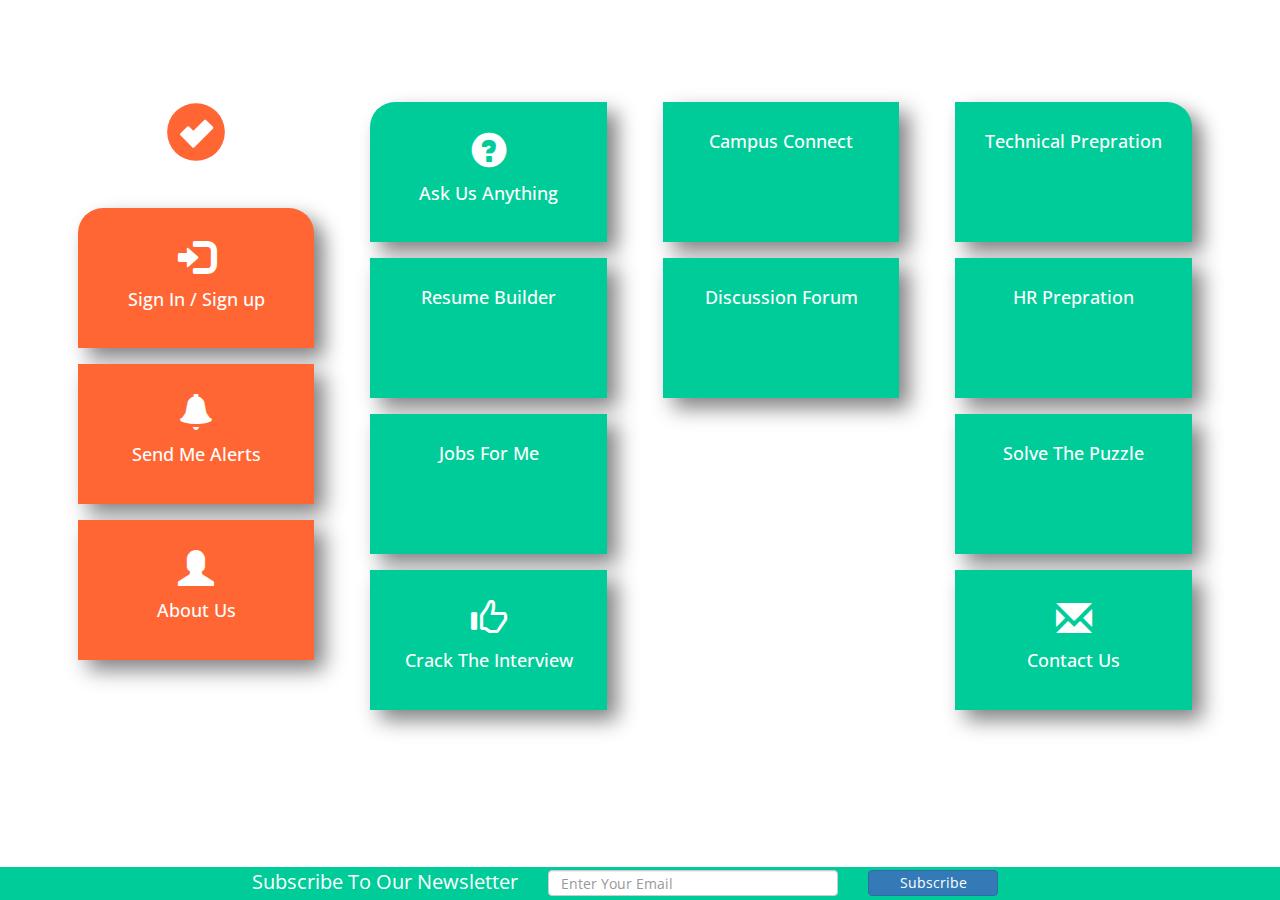
==== commit 82138d56: "font changed to open sans serif" ====
--- a/index.html
+++ b/index.html
@@ -21,10 +21,56 @@
   <script src="style/js/jquery.min.js"></script>
   <script src="style/js/bootstrap.min.js"></script>
   <script src="https://use.fonticons.com/1ddea501.js"></script>
+   <script src="style/anime.js"></script>
+  <link href='https://fonts.googleapis.com/css?family=Open+Sans' rel='stylesheet' type='text/css'>
 </head>
 <body>
+<!--Hidden Nav Bar-->
+
+  <nav class="navbar navbar-default navbar-fixed-top" style="background:#00CC99;" id="navBarTop">
+      <div class="container-fluid">
+        <div class="navbar-header">
+		<a class="navbar-brand " href="">&nbsp;<span class="bssFont" style="font-size:35px;color:#ffffff;">
+        <b style="font-size:50px;">I</b>nterview <b>M</b>iles
+      </span>
+	  </a>
+          <button type="button" class="navbar-toggle collapsed" data-toggle="collapse" data-target="#navbar" aria-expanded="false" aria-controls="navbar">
+            <span class="sr-only">Toggle navigation</span>
+            <span class="icon-bar"></span>
+            <span class="icon-bar"></span>
+            <span class="icon-bar"></span>
+          </button>
+        </div>
+        <div id="navbar" class="collapse navbar-collapse">
+          <ul class="nav navbar-nav">
+		    
+            <li id="1"><a id="linkHover" href="#" style="color:#FFFFFF;border-left:1px solid #ffffff;border-right:1px solid #ffffff;">Ask Us<br/> Anything</a></li>
+            <li id="2"><a id="linkHover" href="#" style="color:#FFFFFF;border-right:1px solid #ffffff;">Resume<br/> Builder</a></li>
+			<li id="3"><a id="linkHover" href="#" style="color:#FFFFFF;border-right:1px solid #ffffff;">Jobs <br/>For Me</a></li>
+            <li id="4"><a id="linkHover" href="#" style="color:#FFFFFF;border-right:1px solid #ffffff;">Crack The <br/>Interview</a></li>
+			<li id="5"><a id="linkHover" href="#" style="color:#FFFFFF;border-right:1px solid #ffffff;">Campus <br/>Connect</a></li>
+            <li id="6"><a id="linkHover" href="#" style="color:#FFFFFF;border-right:1px solid #ffffff;">Discussion<br/> Forum</a></li>
+			<li id="7"><a id="linkHover" href="#" style="color:#FFFFFF;border-right:1px solid #ffffff;">Technical <br/>Prepration</a></li>
+            <li id="8"><a id="linkHover" href="#" style="color:#FFFFFF;border-right:1px solid #ffffff;">HR<br/>Prepration</a></li>
+			<li id="9"><a id="linkHover" href="#" style="color:#FFFFFF;border-right:1px solid #ffffff;">Solve The<br/>Puzzle</a></li>
+            <li id="10"><a id="linkHover" href="#" style="color:#FFFFFF;border-right:1px solid #ffffff;">Contact<br/> Us</a></li>
+			<li  id="0">
+			<a id="linkHover" href="" style="color:#FFFFFF;border-right:1px solid #ffffff;" data-toggle="dropdown">Login<br/>Register</a>
+	        <ul class="dropdown-menu" role="menu" aria-labelledby="dlabel">
+	      	<a href="#" id="link" data-toggle="modal" data-target="#loginModal"><li style="padding:6px 6px 6px 6px;border-bottom:0px solid black;"><span class="glyphicon glyphicon-log-in" aria-hidden="true"></span>&nbsp;&nbsp;SignIn / SignUp</li></a>
+			<a href="#" id="link"><li style="padding:6px 6px 6px 6px;border-bottom:0px solid black;"><span class="glyphicon glyphicon-bell" aria-hidden="true"></span>&nbsp;&nbsp;Send Me Alerts</li></a>
+			<a href="#" id="link"><li style="padding:6px 6px 6px 6px;border-bottom:0px solid black;"><span class="glyphicon glyphicon-user" aria-hidden="true"></span>&nbsp;&nbsp;About Us</li></a>
+			</ul>
+			
+			</li>
+		  </ul>
+        </div>
+	  </div>
+    </nav>
+
+<!--Hidden-->
   <!-- Header | Brand Name -->
-  <header>
+  <header id="header">
     <div class="container-fluid text-center">
       <h1 class="bssFont" style="font-size:45px;color:#ffffff;">
         <b style="font-size:45px;">I</b>nterview <b>M</b>iles
@@ -42,7 +88,7 @@
         <div class="row"  id="parent">
 
           <div class="col-md-12 col-lg-12 col-sm-12 col-xs-12">
-            <div class="transparent_div" class="text-center">
+            <div class="transparent_div" id="okSign" class="text-center">
               <center>
                 <span class="glyphicon glyphicon-ok-sign" style="color:#FF6633;font-size:60px;"></span>
               </center>
@@ -51,7 +97,7 @@
           <!--Login Zone--->
           <div class="col-md-12 col-lg-12 col-sm-12 col-xs-12 anime" data-toggle="modal" data-target="#loginModal">
             <a href="#" id="link">
-              <div class="text-center rapl_box" style="border-top-left-radius:25px;border-top-right-radius:25px;">
+              <div class="text-center rapl_box" id="signinSignup" style="border-top-left-radius:25px;border-top-right-radius:25px;">
                 <h1>  <span class="glyphicon glyphicon-log-in" class="anime"></span></h1>
                 <h4>Sign In / Sign up</h4>
               </div>
@@ -184,7 +230,7 @@
 
       <div class="col-md-12 col-lg-12 col-sm-12 col-xs-12 anime">
         <a href="#" id="link">
-          <div class="text-center rapl_box dataHolder">
+          <div class="text-center rapl_box dataHolder" id="sendMeAlerts">
             <h1>  <span class="glyphicon glyphicon-bell"></span></h1>
             <h4>Send Me Alerts</h4>
 
@@ -195,7 +241,7 @@
 
       <div class="col-md-12 col-lg-12 col-sm-12 col-xs-12">
         <a href="#"  id="link">
-          <div class="text-center rapl_box anime dataHolder">
+          <div class="text-center rapl_box anime dataHolder" id="aboutUs">
             <h1>  <span class="glyphicon glyphicon-user"></span></h1>
             <h4>About Us</h4>
 
@@ -207,12 +253,16 @@
   </div>
 
 
-  <div class="col-md-3 col-lg-3 col-sm-12 col-xs-12">
+  <div class="col-md-3 col-lg-3 col-sm-12 col-xs-12" id="column2">
     <div class="row"  id="parent">
-    
+   
+
+
+
+
 	 <div class="col-md-12 col-lg-12 col-sm-12 col-xs-12 anime">
         <a href="#" id="link">
-          <div class="text-center rapl_box_new dataHolder"  style="border-top-left-radius:25px;">
+          <div class="text-center rapl_box_new dataHolder"  id="askUsAnything" style="border-top-left-radius:25px;">
             <h1>  <span class="glyphicon glyphicon-question-sign"></span></h1>
             <h4>Ask Us Anything</h4>
             <div class="show">Stuck with a question? Send it in and we will help you out!</div>
@@ -222,7 +272,7 @@
 
       <div class="col-md-12 col-lg-12 col-sm-12 col-xs-12">
         <a href="#" id="link">
-          <div class="text-center rapl_box_new anime dataHolder">
+          <div class="text-center rapl_box_new anime dataHolder"   id="resumeBuilder">
             <h1>  <span class="icon icon-newspaper-o"></span></h1>
             <h4>Resume Builder</h4>
             <div class="show">Build you resume on our site choosing form a range of templates and share it with a permanent link</div>
@@ -230,7 +280,7 @@
           </div>
         </a>
       </div>
-      <div class="col-md-12 col-lg-12 col-sm-12 col-xs-12 anime">
+      <div class="col-md-12 col-lg-12 col-sm-12 col-xs-12 anime" id="jobsForMe">
         <a href="#" id="link">
           <div class="text-center rapl_box_new dataHolder">
             <h1>  <span class="icon icon-lightbulb-o"></span></h1>
@@ -240,7 +290,7 @@
           </div>
         </a>
       </div>
-      <div class="col-md-12 col-lg-12 col-sm-12 col-xs-12 anime">
+      <div class="col-md-12 col-lg-12 col-sm-12 col-xs-12 anime" id="crackTheInterview">
         <a href="#" id="link">
           <div class="text-center rapl_box_new dataHolder">
             <h1>  <span class="glyphicon glyphicon-thumbs-up"></span></h1>
@@ -254,11 +304,12 @@
     </div>
 
   </div>
-  <div class="col-md-3 col-lg-3 col-sm-12 col-xs-12">
+  
+  <div class="col-md-3 col-lg-3 col-sm-12 col-xs-12" id="column3">
     <div class="row"  id="parent">
       <div class="col-md-12 col-lg-12 col-sm-12 col-xs-12">
         <a href="#" id="link">
-          <div class="text-center rapl_box_new anime dataHolder">
+          <div class="text-center rapl_box_new anime dataHolder" id="campusConnect">
             <h1>  <span class="icon icon-university"></span></h1>
             <h4>Campus Connect</h4>
             <div class="show">Want to know about what questions a company coming to your campus asked in campuses they visited before yours? Use this platform to get all that, and more!</div>
@@ -269,7 +320,7 @@
 
       <div class="col-md-12 col-lg-12 col-sm-12 col-xs-12">
         <a href="#" id="link">
-          <div class="text-center rapl_box_new anime dataHolder">
+          <div class="text-center rapl_box_new anime dataHolder" id="discussionForum">
             <h1>  <span class="icon icon-users"></span></h1>
             <h4>Discussion Forum</h4>
             <div class="show">An online community with which you can discuss you questions and doubts.</div>
@@ -282,11 +333,11 @@
     </div>
 
   </div>
-  <div class="col-md-3 col-lg-3 col-sm-12 col-xs-12">
+  <div class="col-md-3 col-lg-3 col-sm-12 col-xs-12" id="column4">
     <div class="row"  id="parent">
       <div class="col-md-12 col-lg-12 col-sm-12 col-xs-12">
         <a href="#" id="link">
-          <div class="text-center rapl_box_new anime dataHolder" style="border-top-right-radius:25px;">
+          <div class="text-center rapl_box_new anime dataHolder" id="technicalPrepration" style="border-top-right-radius:25px;">
             <h1>  <span class="icon icon-info"></span></h1>
             <h4>Technical Prepration</h4>
             <div class="show">Solve Various Technical Questions Here.</div>
@@ -297,7 +348,7 @@
 
       <div class="col-md-12 col-lg-12 col-sm-12 col-xs-12">
         <a href="#" id="link">
-          <div class="text-center rapl_box_new anime dataHolder">
+          <div class="text-center rapl_box_new anime dataHolder"id="hrPrepration">
             <h1>  <span class="icon icon-info-circle"></span></h1>
             <h4>HR Prepration</h4>
             <div class="show">Puzzled by HR questions? Let is show you the best approach to answer them.</div>
@@ -307,7 +358,7 @@
       </div>
       <div class="col-md-12 col-lg-12 col-sm-12 col-xs-12">
         <a href="#" id="link">
-          <div class="text-center rapl_box_new anime dataHolder">
+          <div class="text-center rapl_box_new anime dataHolder"id="solveThePuzzle">
             <h1>  <span class="icon icon-puzzle-piece"></span></h1>
             <h4>Solve The Puzzle</h4>
             <div class="show">Everybody likes a good puzzle. We have chosen the best ones for you to solve. Get them all here!</div>
@@ -317,7 +368,7 @@
       </div>
       <div class="col-md-12 col-lg-12 col-sm-12 col-xs-12">
         <a href="#" id="link">
-          <div class="text-center rapl_box_new anime dataHolder">
+          <div class="text-center rapl_box_new anime dataHolder" id="contactUs">
             <h1>  <span class="glyphicon glyphicon-envelope"></span></h1>
             <h4>Contact Us</h4>
             <!--<div class="show">Details here</div>-->
@@ -346,7 +397,7 @@
 <!--Footer Content | Ends -->
 
 <!-- Newsletter Subscription Zone-->
-<nav class="navbar navbar-fixed-bottom hidden-xs hidden-sm" style="color:#ffffff;height:33px;min-height:33px;background:#00CC99;">
+<nav class="navbar navbar-fixed-bottom hidden-xs hidden-sm" style="color:#ffffff;height:33px;min-height:33px;background:#00CC99;" id="subscribe">
   <div class="container-fluid" >
     <div class="row">
       <div class="col-lg-2 col-md-2"></div>
--- a/style/interviewMiles.css
+++ b/style/interviewMiles.css
@@ -5,7 +5,7 @@
   -moz-background-size: cover;
   -o-background-size: cover;
   background-size: cover;
-  font-family:calibri;
+  font-family: 'Open Sans', sans-serif;
 }
 #parent > div{
   -webkit-transition:0.5s;
@@ -53,6 +53,7 @@
   -o-transition: all 1s ease;
   -ms-transition: all 1s ease;
   transition: all 1s ease;
+  font-family: 'Open Sans', sans-serif;
 
 }
 .rapl_box:hover{
@@ -75,6 +76,7 @@
   -o-transition: all 1s ease;
   -ms-transition: all 1s ease;
   transition: all 1s ease;
+  font-family: 'Open Sans', sans-serif;
 }
 .rapl_box_new:hover{
 	-webkit-transform: scale(1.2);
@@ -136,7 +138,7 @@
   background:rgba(255,255,255,.7);
   transition: all 1.5s ease;
   padding: 5% 5% 5% 5%;
-  font-family:calibri;
+  font-family: 'Open Sans', sans-serif;
   font-size:150%;
   text-shadow: 0px 0px 3px #00CC99;
 }
@@ -144,6 +146,43 @@
 .dataHolder:hover > .show{
   top: 0%;
 }
-#abc:hover{
-  
+.flash{
+
+  -moz-animation: flash 2s ease-out;
+  -moz-animation-iteration-count: 1;
+
+  -webkit-animation: flash 2s ease-out;
+  -webkit-animation-iteration-count: 1;
+
+  -ms-animation: flash 2s ease-out;
+  -ms-animation-iteration-count: 1;
+
 }
+
+@-webkit-keyframes flash {
+    0% { background-color:none;}
+    50% { background-color:rgba(255,255,255,.7);}        
+    100% {background-color:none;}
+}
+
+@-moz-keyframes flash {
+    0% { background-color:none;}
+    50% { background-color:rgba(255,255,255,.7);}        
+    100% {background-color:none;}
+}
+
+@-ms-keyframes flash {
+    0% { background-color:none;}
+    50% { background-color:rgba(255,255,255,.7);}        
+    100% {background-color:none;}
+}
+#linkHover:hover{
+	background-color:rgba(255,255,255,.3);
+	
+}
+#navBarTop{
+	font-family: 'Open Sans', sans-serif;
+}
+#subscribe{
+	font-family: 'Open Sans', sans-serif;
+}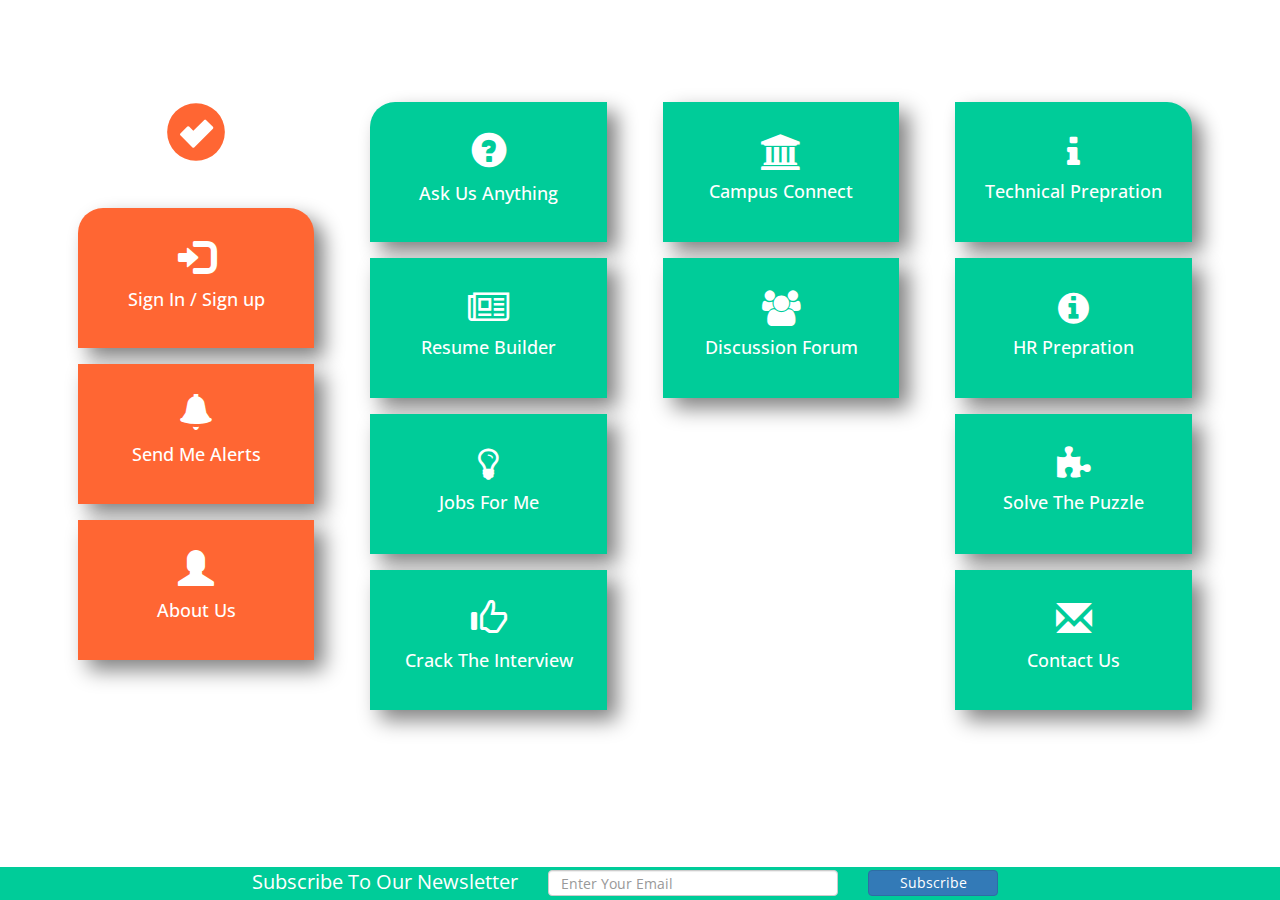
==== commit 18c0b06a: "animation added on click of a tile" ====
--- a/index.html
+++ b/index.html
@@ -20,9 +20,9 @@
   <link rel="stylesheet" href="style/css/bootstrap.min.css">
   <script src="style/js/jquery.min.js"></script>
   <script src="style/js/bootstrap.min.js"></script>
-  <script src="https://use.fonticons.com/1ddea501.js"></script>
    <script src="style/anime.js"></script>
   <link href='https://fonts.googleapis.com/css?family=Open+Sans' rel='stylesheet' type='text/css'>
+  <link rel="stylesheet" href="http://cdnjs.cloudflare.com/ajax/libs/font-awesome/4.4.0/css/font-awesome.min.css">
 </head>
 <body>
 <!--Hidden Nav Bar-->
@@ -31,7 +31,7 @@
       <div class="container-fluid">
         <div class="navbar-header">
 		<a class="navbar-brand " href="">&nbsp;<span class="bssFont" style="font-size:35px;color:#ffffff;">
-        <b style="font-size:50px;">I</b>nterview <b>M</b>iles
+        <b style="font-size:60px;">I</b>nterview <b>M</b>iles
       </span>
 	  </a>
           <button type="button" class="navbar-toggle collapsed" data-toggle="collapse" data-target="#navbar" aria-expanded="false" aria-controls="navbar">
@@ -55,7 +55,7 @@
 			<li id="9"><a id="linkHover" href="#" style="color:#FFFFFF;border-right:1px solid #ffffff;">Solve The<br/>Puzzle</a></li>
             <li id="10"><a id="linkHover" href="#" style="color:#FFFFFF;border-right:1px solid #ffffff;">Contact<br/> Us</a></li>
 			<li  id="0">
-			<a id="linkHover" href="" style="color:#FFFFFF;border-right:1px solid #ffffff;" data-toggle="dropdown">Login<br/>Register</a>
+			<a id="linkHover" href="" style="color:#FFFFFF;border-left:1px solid #ffffff;border-right:1px solid #ffffff;" data-toggle="dropdown">Login<br/>Register</a>
 	        <ul class="dropdown-menu" role="menu" aria-labelledby="dlabel">
 	      	<a href="#" id="link" data-toggle="modal" data-target="#loginModal"><li style="padding:6px 6px 6px 6px;border-bottom:0px solid black;"><span class="glyphicon glyphicon-log-in" aria-hidden="true"></span>&nbsp;&nbsp;SignIn / SignUp</li></a>
 			<a href="#" id="link"><li style="padding:6px 6px 6px 6px;border-bottom:0px solid black;"><span class="glyphicon glyphicon-bell" aria-hidden="true"></span>&nbsp;&nbsp;Send Me Alerts</li></a>
@@ -273,7 +273,7 @@
       <div class="col-md-12 col-lg-12 col-sm-12 col-xs-12">
         <a href="#" id="link">
           <div class="text-center rapl_box_new anime dataHolder"   id="resumeBuilder">
-            <h1>  <span class="icon icon-newspaper-o"></span></h1>
+            <h1>  <span class="fa fa-newspaper-o"></span></h1>
             <h4>Resume Builder</h4>
             <div class="show">Build you resume on our site choosing form a range of templates and share it with a permanent link</div>
 
@@ -283,7 +283,7 @@
       <div class="col-md-12 col-lg-12 col-sm-12 col-xs-12 anime" id="jobsForMe">
         <a href="#" id="link">
           <div class="text-center rapl_box_new dataHolder">
-            <h1>  <span class="icon icon-lightbulb-o"></span></h1>
+            <h1>  <span class="fa fa-lightbulb-o"></span></h1>
             <h4>Jobs For Me</h4>
             <div class="show">Looking to change jobs? Get information on openings and walk in interviews</div>
 
@@ -310,7 +310,7 @@
       <div class="col-md-12 col-lg-12 col-sm-12 col-xs-12">
         <a href="#" id="link">
           <div class="text-center rapl_box_new anime dataHolder" id="campusConnect">
-            <h1>  <span class="icon icon-university"></span></h1>
+            <h1>  <span class="fa fa-university"></span></h1>
             <h4>Campus Connect</h4>
             <div class="show">Want to know about what questions a company coming to your campus asked in campuses they visited before yours? Use this platform to get all that, and more!</div>
 
@@ -321,7 +321,7 @@
       <div class="col-md-12 col-lg-12 col-sm-12 col-xs-12">
         <a href="#" id="link">
           <div class="text-center rapl_box_new anime dataHolder" id="discussionForum">
-            <h1>  <span class="icon icon-users"></span></h1>
+            <h1>  <span class="fa fa-users"></span></h1>
             <h4>Discussion Forum</h4>
             <div class="show">An online community with which you can discuss you questions and doubts.</div>
 
@@ -338,7 +338,7 @@
       <div class="col-md-12 col-lg-12 col-sm-12 col-xs-12">
         <a href="#" id="link">
           <div class="text-center rapl_box_new anime dataHolder" id="technicalPrepration" style="border-top-right-radius:25px;">
-            <h1>  <span class="icon icon-info"></span></h1>
+            <h1>  <span class="fa fa-info"></span></h1>
             <h4>Technical Prepration</h4>
             <div class="show">Solve Various Technical Questions Here.</div>
 
@@ -349,7 +349,7 @@
       <div class="col-md-12 col-lg-12 col-sm-12 col-xs-12">
         <a href="#" id="link">
           <div class="text-center rapl_box_new anime dataHolder"id="hrPrepration">
-            <h1>  <span class="icon icon-info-circle"></span></h1>
+            <h1>  <span class="fa fa-info-circle"></span></h1>
             <h4>HR Prepration</h4>
             <div class="show">Puzzled by HR questions? Let is show you the best approach to answer them.</div>
 
@@ -359,7 +359,7 @@
       <div class="col-md-12 col-lg-12 col-sm-12 col-xs-12">
         <a href="#" id="link">
           <div class="text-center rapl_box_new anime dataHolder"id="solveThePuzzle">
-            <h1>  <span class="icon icon-puzzle-piece"></span></h1>
+            <h1>  <span class="fa fa-puzzle-piece"></span></h1>
             <h4>Solve The Puzzle</h4>
             <div class="show">Everybody likes a good puzzle. We have chosen the best ones for you to solve. Get them all here!</div>
 
--- a/style/interviewMiles.css
+++ b/style/interviewMiles.css
@@ -148,13 +148,13 @@
 }
 .flash{
 
-  -moz-animation: flash 2s ease-out;
+  -moz-animation: flash 1s ease-out;
   -moz-animation-iteration-count: 1;
 
-  -webkit-animation: flash 2s ease-out;
+  -webkit-animation: flash 1s ease-out;
   -webkit-animation-iteration-count: 1;
 
-  -ms-animation: flash 2s ease-out;
+  -ms-animation: flash 1s ease-out;
   -ms-animation-iteration-count: 1;
 
 }
@@ -178,6 +178,7 @@
 }
 #linkHover:hover{
 	background-color:rgba(255,255,255,.3);
+	-webkit-transform: scale(1.1); 
 	
 }
 #navBarTop{
@@ -185,4 +186,10 @@
 }
 #subscribe{
 	font-family: 'Open Sans', sans-serif;
+}
+#navBarTop{
+	-webkit-box-shadow: 0px 0px 5px 3px rgb(0, 204, 153);
+       -moz-box-shadow: 0px 0px 5px 3px rgb(0, 204, 153);
+            box-shadow: 0px 0px 5px 3px rgb(0, 204, 153);
+			border-bottom:0px solid #FFFFFF;
 }